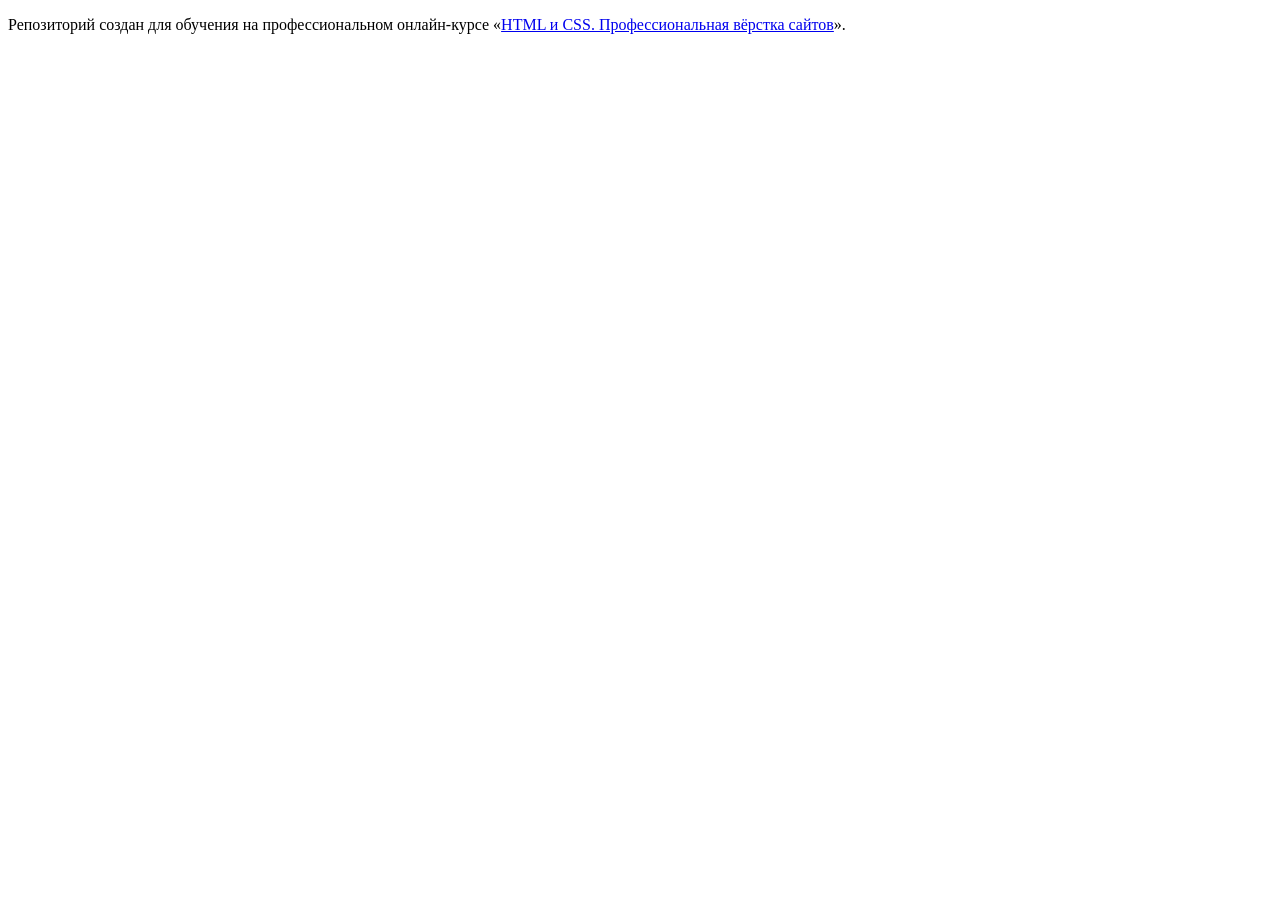
==== index.html @ a127f171 "Инициализация проекта" ====
<!DOCTYPE html>
<html lang="ru">
  <head>
    <meta charset="utf-8">
    <title>HTML Academy: {{projectTitle}}</title>
  </head>
  <body>

    <p>Репозиторий создан для обучения на профессиональном онлайн‑курсе «<a href="https://htmlacademy.ru/intensive/htmlcss">HTML и CSS. Профессиональная вёрстка сайтов</a>».</p>

  </body>
</html>
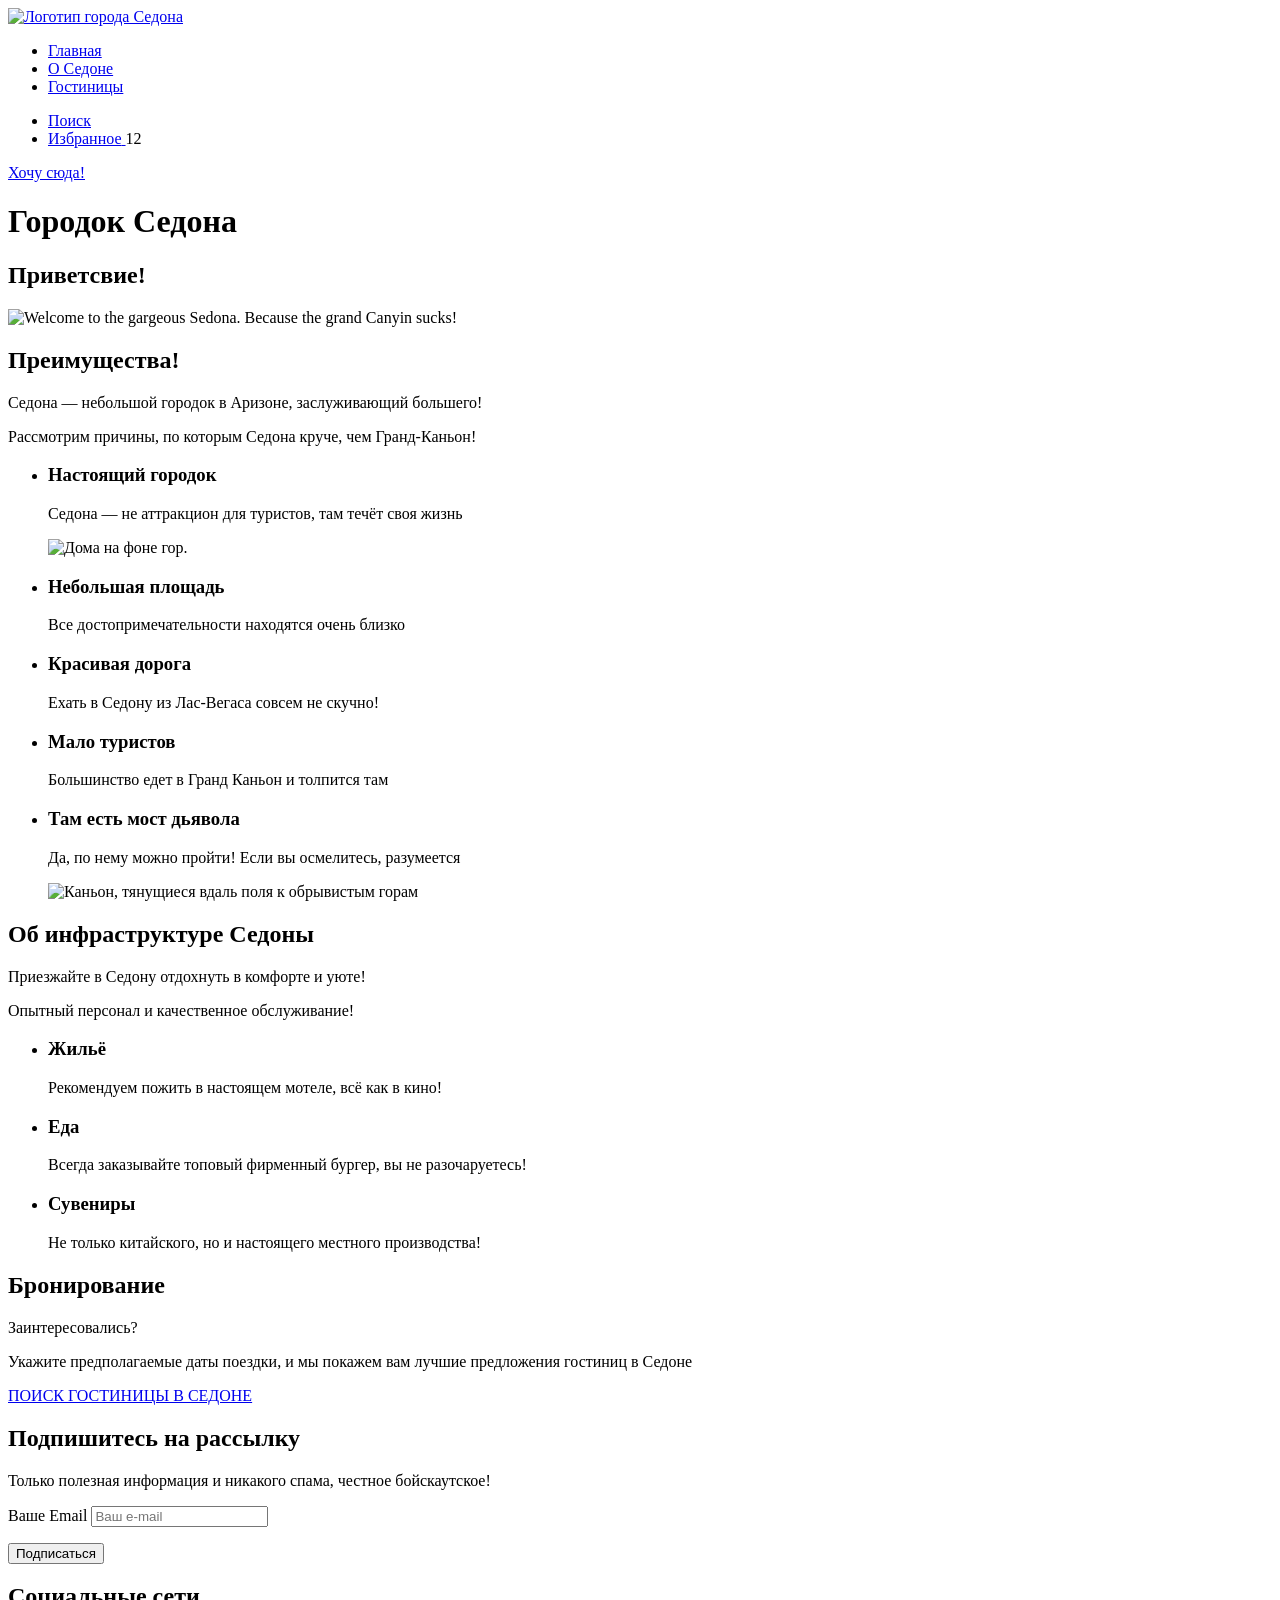
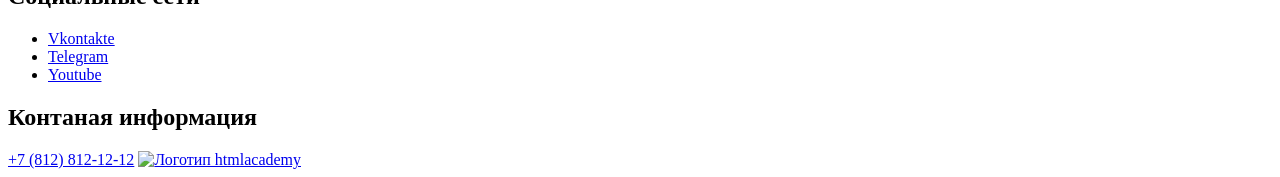
==== commit e89c9305: "Выполнена разметка "Главной страницы" и "Страницы каталога"" ====
--- a/index.html
+++ b/index.html
@@ -1,12 +1,155 @@
 <!DOCTYPE html>
 <html lang="ru">
+
   <head>
     <meta charset="utf-8">
-    <title>HTML Academy: {{projectTitle}}</title>
+    <title>Город Седона</title>
   </head>
+
   <body>
+    <header class="main-header">
+      <nav class="navigation">
+        <a class="navigation-link-logo" href="#">
+          <img class="header-logo" src="#" alt="Логотип города Седона">
+        </a>
+        <ul class="navigation-list">
+          <li class="navigation-item">
+            <a class="navigation-link navigation-link-current" href="#">Главная</a>
+          </li>
+          <li class="navigation-item">
+            <a class="navigation-link" href="information.html">О Седоне</a>
+          </li>
+          <li class="navigation-item">
+            <a class="navigation-link" href="catalog.html">Гостиницы</a>
+          </li>
+        </ul>
 
-    <p>Репозиторий создан для обучения на профессиональном онлайн‑курсе «<a href="https://htmlacademy.ru/intensive/htmlcss">HTML и CSS. Профессиональная вёрстка сайтов</a>».</p>
+        <ul class="navigation-user-list">
+          <li class="navigation-user-item">
+            <a class="navigation-user-link navigation-user-search" href="#">
+              <span class="visually-hidden">Поиск</span>
+            </a>
+          </li>
+          <li class="navigation-user-item">
+            <a class="navigation-user-link navigation-user-favorite" href="#">
+              <span class="visually-hidden">Избранное</span>
+            </a>
+            <span class="user-favorite-quantity">12</span>
+          </li>
+        </ul>
+        <a class="navigation-button" href="#">Хочу сюда!</a>
+      </nav>
+    </header>
 
+    <main class="main-index">
+      <h1>Городок Седона</h1>
+      <section class="greetings">
+        <h2 class="visually-hidden">Приветсвие!</h2>
+        <img class="greetings-img" src="#" alt="Welcome to the gargeous Sedona. Because the grand Canyin sucks!">
+      </section>
+
+      <section class="advantages">
+        <h2 class="visually-hidden">Преимущества!</h2>
+        <p class="main-description advantages-decription">Седона — небольшой городок в Аризоне, заслуживающий большего!
+        </p>
+        <p class="main-text advantages-text">Рассмотрим причины, по которым Седона круче, чем Гранд-Каньон!</p>
+        <ul class="advantages-list">
+          <li class="advantages-item">
+            <h3 class="advantages-title">Настоящий городок</h3>
+            <p class="advantages-item-description">Седона — не аттракцион для туристов, там течёт своя жизнь</p>
+            <img class="advantages-item-img" src="#" alt="Дома на фоне гор.">
+          </li>
+          <li class="advantages-item">
+            <h3 class="advantages-title">Небольшая площадь</h3>
+            <p class="advantages-item-description">Все достопримечательности находятся очень близко</p>
+          </li>
+          <li class="advantages-item">
+            <h3 class="advantages-title">Красивая дорога</h3>
+            <p class="advantages-item-description">Ехать в Седону из Лас-Вегаса совсем не скучно!</p>
+          </li>
+          <li class="advantages-item">
+            <h3 class="advantages-title">Мало туристов</h3>
+            <p class="advantages-item-description">Большинство едет в Гранд Каньон и толпится там</p>
+          </li>
+          <li class="advantages-item">
+            <h3 class="advantages-title">Там есть мост дьявола</h3>
+            <p class="advantages-item-description">Да, по нему можно пройти! Если вы осмелитесь, разумеется</p>
+            <img class="advantages-item-img" src="#" alt="Каньон, тянущиеся вдаль поля к обрывистым горам">
+          </li>
+        </ul>
+      </section>
+
+      <section class="infrastructure">
+        <h2 class="visually-hidden">Об инфраструктуре Седоны</h2>
+        <p class="main-description infrastructure-description">Приезжайте в Седону отдохнуть в комфорте и уюте!</p>
+        <p class="main-text infrastructure-text">Опытный персонал и качественное обслуживание!</p>
+        <ul class="infrastructure-list">
+          <li class="infrastructure-item">
+            <h3 class="infrastructure-title">Жильё</h3>
+            <p class="infrastructure-item-description">Рекомендуем пожить в настоящем мотеле, всё как в кино!</p>
+          </li>
+          <li class="infrastructure-item">
+            <h3 class="infrastructure-title">Еда</h3>
+            <p class="infrastructure-item-description">Всегда заказывайте топовый фирменный бургер, вы не разочаруетесь!
+            </p>
+          </li>
+          <li class="infrastructure-item">
+            <h3 class="infrastructure-title">Сувениры</h3>
+            <p class="infrastructure-item-description">Не только китайского, но и настоящего местного производства!</p>
+          </li>
+        </ul>
+      </section>
+
+      <section class="booking">
+        <h2 class="visually-hidden">Бронирование</h2>
+        <p class="main-description booking-description">Заинтересовались?</p>
+        <p class="main-text booking-text">Укажите предполагаемые даты поездки, и мы покажем вам лучшие предложения гостиниц в Седоне</p>
+        <a class="button booking-link" href="#">ПОИСК ГОСТИНИЦЫ В СЕДОНЕ</a>
+      </section>
+    </main>
+
+    <footer class="main-footer">
+      <section class="footer-subscription footer-main-subscription">
+        <h2 class="footer-subscription-title">Подпишитесь на рассылку</h2>
+        <p class="footer-subscription-text">Только полезная информация и никакого спама, честное бойскаутское!</p>
+        <form class="subscription-form" action="https://echo.htmlacademy.ru/" method="post">
+          <p class="subscription-email">
+            <label class="visually-hidden" for="email-user">Ваше Email</label>
+            <input type="email" name="email-user" id="email-user" placeholder="Ваш e-mail">
+          </p>
+          <button class="button button-email" type="submit">Подписаться</button>
+        </form>
+      </section>
+
+      <section class="footer-social">
+        <h2 class="visually-hidden">Социальные сети</h2>
+        <ul class="footer-social-list">
+          <li class="footer-social-item">
+            <a class="footer-social-link-button" href="https://vk.com/htmlacademy">
+              <span class="visually-hidden">Vkontakte</span>
+            </a>
+          </li>
+          <li class="footer-social-item">
+            <a class="footer-social-link-button" href="https://t.me/htmlacademy">
+              <span class="visually-hidden">Telegram</span>
+            </a>
+          </li>
+          <li class="footer-social-item">
+            <a class="footer-social-link-button" href="https://www.youtube.com/user/htmlacademyru">
+              <span class="visually-hidden">Youtube</span>
+            </a>
+          </li>
+        </ul>
+      </section>
+
+      <section class="footer-contacts">
+        <h2 class="visually-hidden">Контаная информация</h2>
+        <a class="footer-contacts-phone" href="tel:+78128121212">+7 (812) 812-12-12</a>
+        <a class="footer-contacts-website" href="https://htmlacademy.ru/">
+          <img class="footer-contacts-logo" src="#" alt="Логотип htmlacademy">
+        </a>
+      </section>
+    </footer>
   </body>
+
 </html>
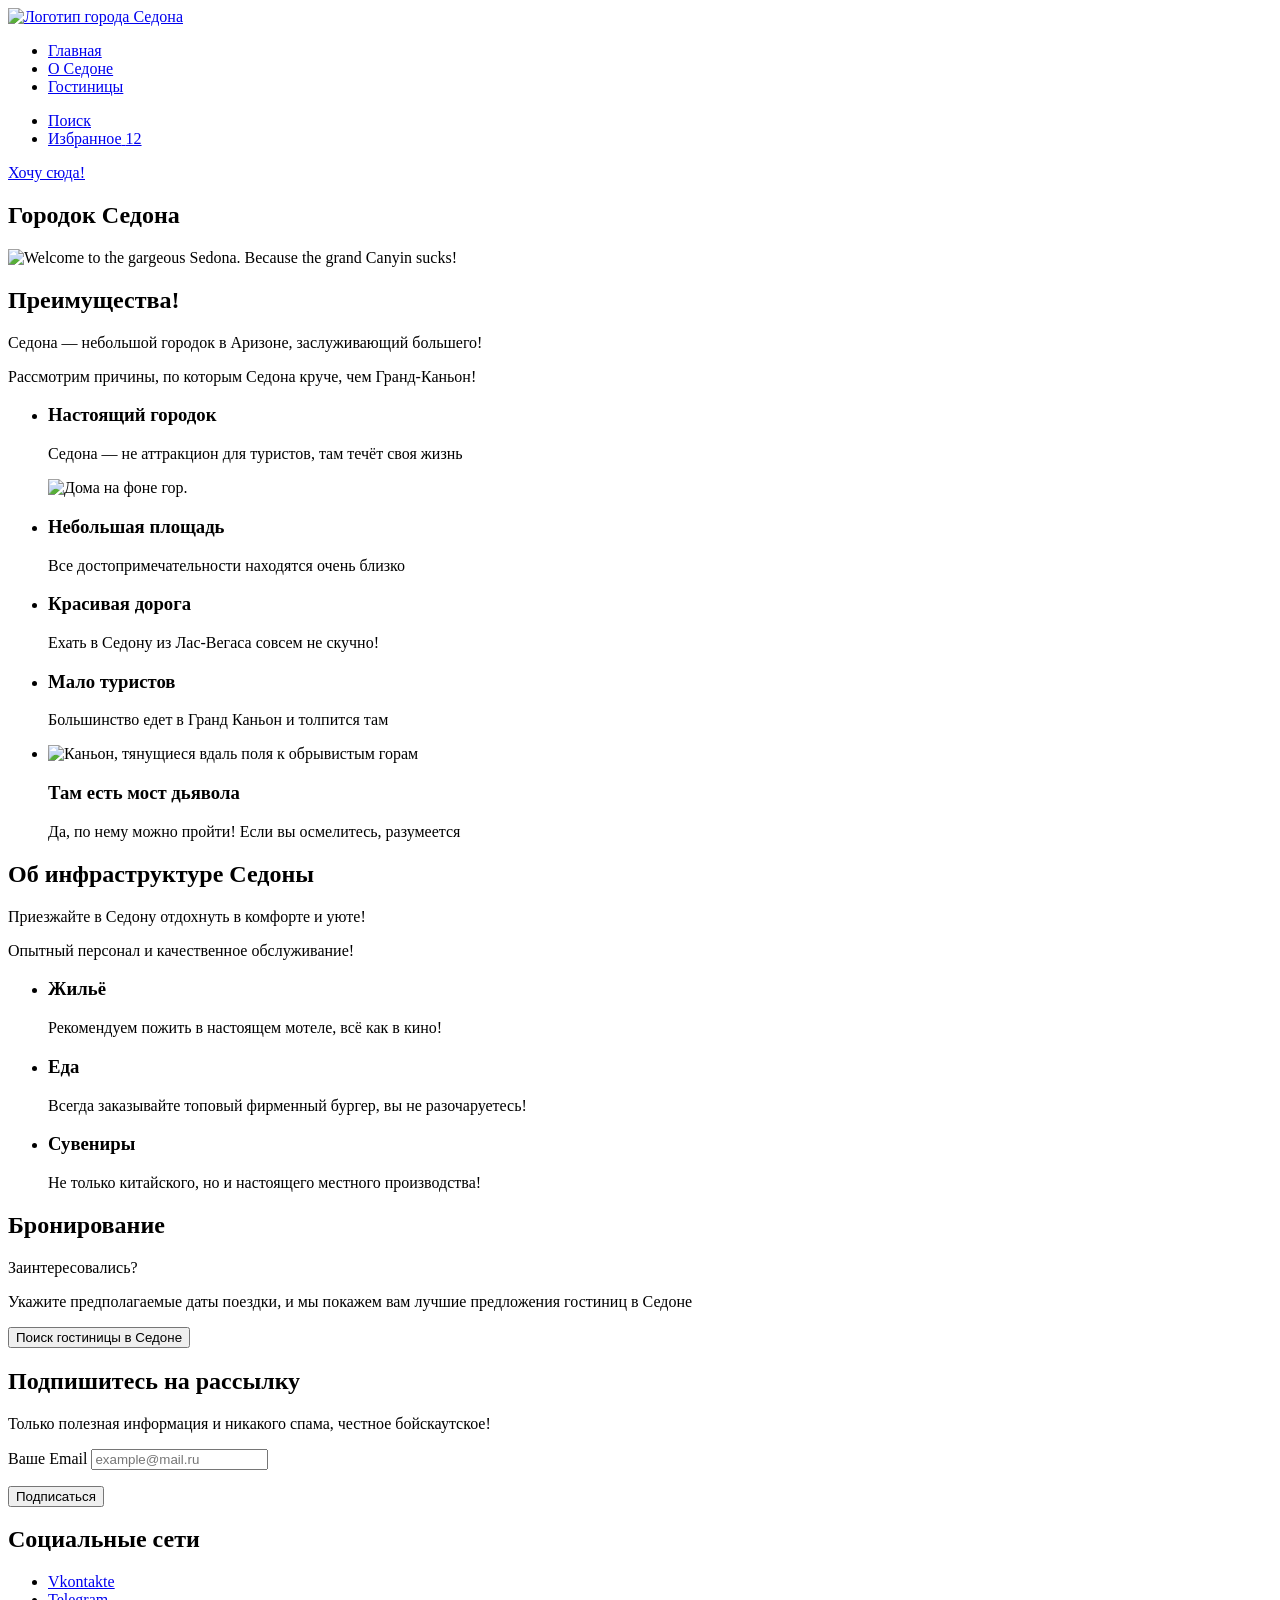
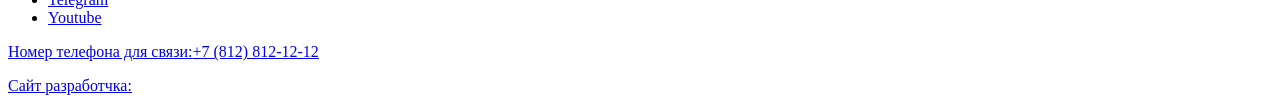
==== commit cde7795a: "Доработка разметки "Главной страницы" и "Страницы Каталог"" ====
--- a/index.html
+++ b/index.html
@@ -33,8 +33,8 @@
           <li class="navigation-user-item">
             <a class="navigation-user-link navigation-user-favorite" href="#">
               <span class="visually-hidden">Избранное</span>
+              <span class="user-favorite-quantity">12</span>
             </a>
-            <span class="user-favorite-quantity">12</span>
           </li>
         </ul>
         <a class="navigation-button" href="#">Хочу сюда!</a>
@@ -42,9 +42,8 @@
     </header>
 
     <main class="main-index">
-      <h1>Городок Седона</h1>
       <section class="greetings">
-        <h2 class="visually-hidden">Приветсвие!</h2>
+        <h1 class="main-title">Городок Седона</h1>
         <img class="greetings-img" src="#" alt="Welcome to the gargeous Sedona. Because the grand Canyin sucks!">
       </section>
 
@@ -72,9 +71,9 @@
             <p class="advantages-item-description">Большинство едет в Гранд Каньон и толпится там</p>
           </li>
           <li class="advantages-item">
+            <img class="advantages-item-img" src="#" alt="Каньон, тянущиеся вдаль поля к обрывистым горам">
             <h3 class="advantages-title">Там есть мост дьявола</h3>
             <p class="advantages-item-description">Да, по нему можно пройти! Если вы осмелитесь, разумеется</p>
-            <img class="advantages-item-img" src="#" alt="Каньон, тянущиеся вдаль поля к обрывистым горам">
           </li>
         </ul>
       </section>
@@ -103,8 +102,9 @@
       <section class="booking">
         <h2 class="visually-hidden">Бронирование</h2>
         <p class="main-description booking-description">Заинтересовались?</p>
-        <p class="main-text booking-text">Укажите предполагаемые даты поездки, и мы покажем вам лучшие предложения гостиниц в Седоне</p>
-        <a class="button booking-link" href="#">ПОИСК ГОСТИНИЦЫ В СЕДОНЕ</a>
+        <p class="main-text booking-text">Укажите предполагаемые даты поездки, и мы покажем вам лучшие предложения
+          гостиниц в Седоне</p>
+        <button class="button booking-button">Поиск гостиницы в Седоне</button>
       </section>
     </main>
 
@@ -115,7 +115,7 @@
         <form class="subscription-form" action="https://echo.htmlacademy.ru/" method="post">
           <p class="subscription-email">
             <label class="visually-hidden" for="email-user">Ваше Email</label>
-            <input type="email" name="email-user" id="email-user" placeholder="Ваш e-mail">
+            <input type="email" name="email-user" id="email-user" placeholder="example@mail.ru" required>
           </p>
           <button class="button button-email" type="submit">Подписаться</button>
         </form>
@@ -142,13 +142,17 @@
         </ul>
       </section>
 
-      <section class="footer-contacts">
-        <h2 class="visually-hidden">Контаная информация</h2>
-        <a class="footer-contacts-phone" href="tel:+78128121212">+7 (812) 812-12-12</a>
-        <a class="footer-contacts-website" href="https://htmlacademy.ru/">
-          <img class="footer-contacts-logo" src="#" alt="Логотип htmlacademy">
+      <p class="footer-phone">
+        <a class="footer-contacts-phone" href="tel:+78128121212">
+          <span class="visually-hidden">Номер телефона для связи:</span>+7 (812) 812-12-12
         </a>
-      </section>
+      </p>
+
+      <p class="footer-website-developer">
+        <a class="footer-developer-link" href="https://htmlacademy.ru/">
+          <span class="visually-hidden">Сайт разработчка:</span>
+        </a>
+      </p>
     </footer>
   </body>
 
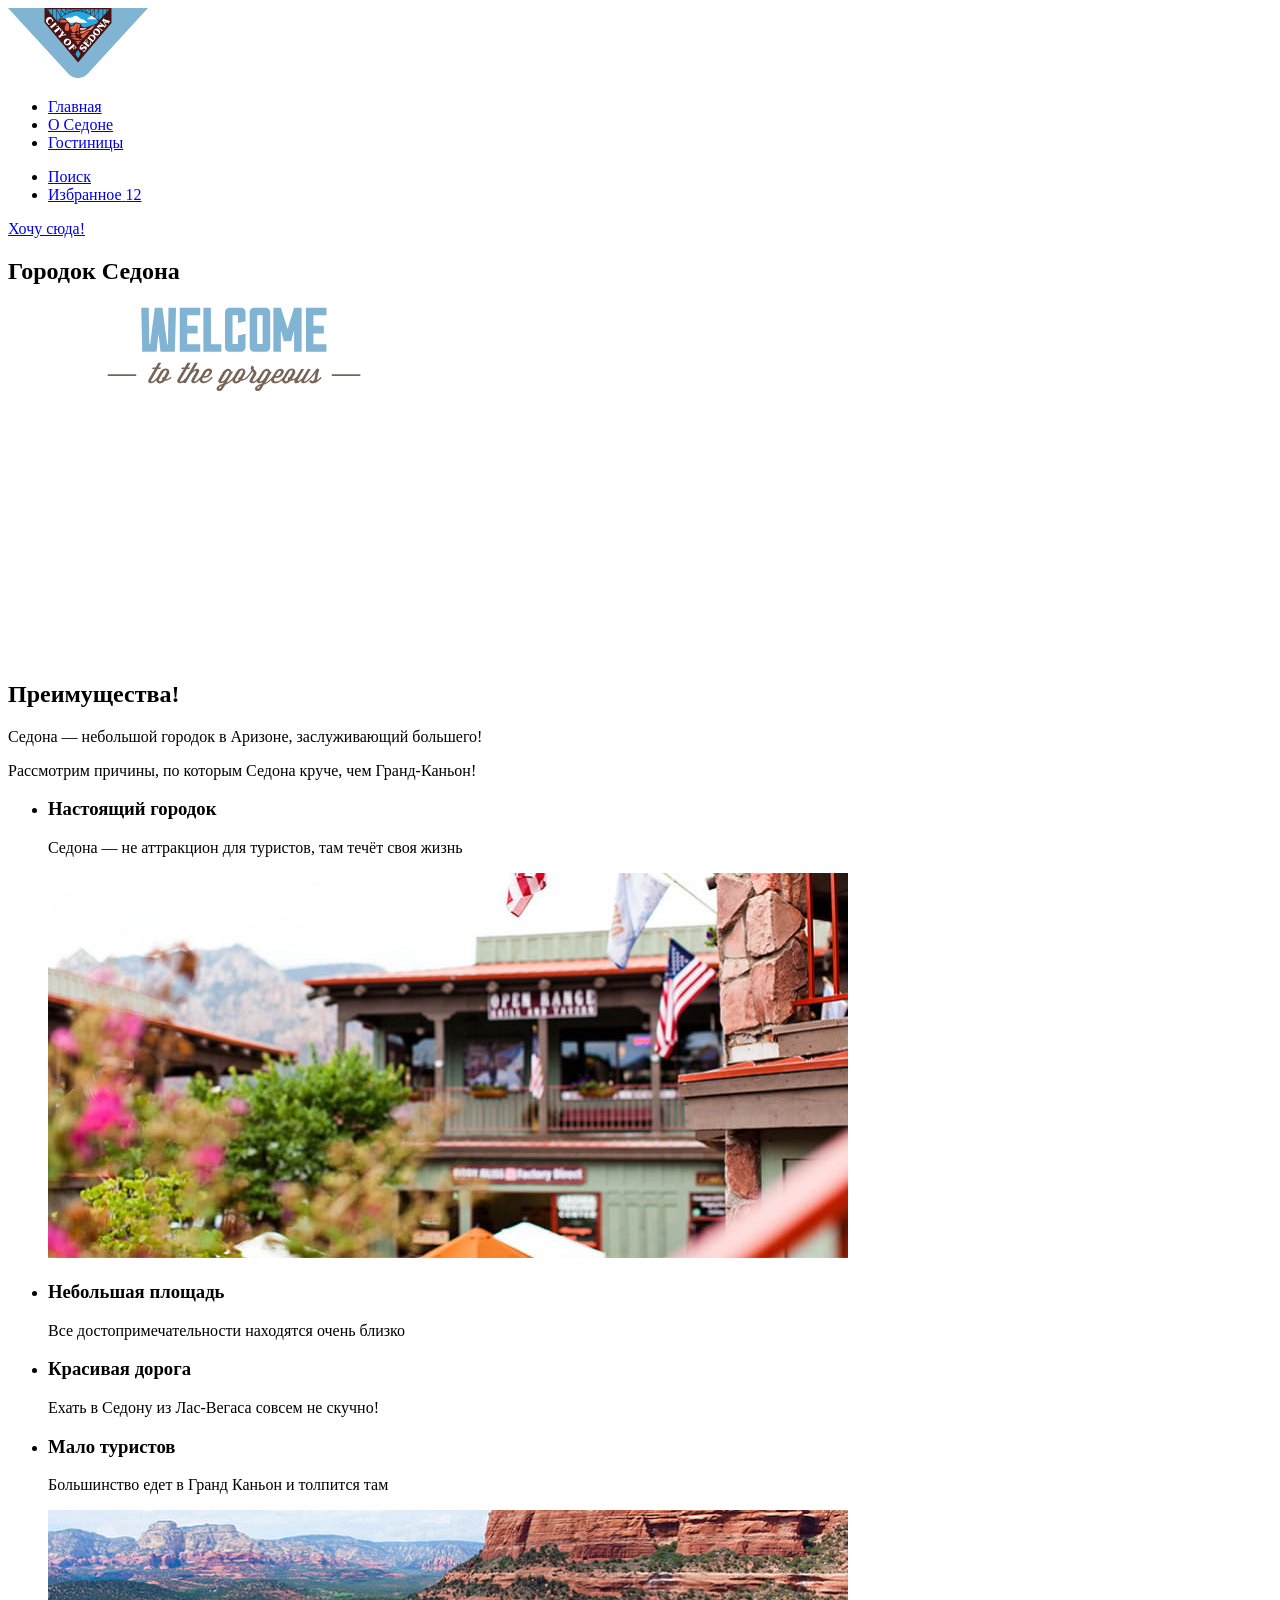
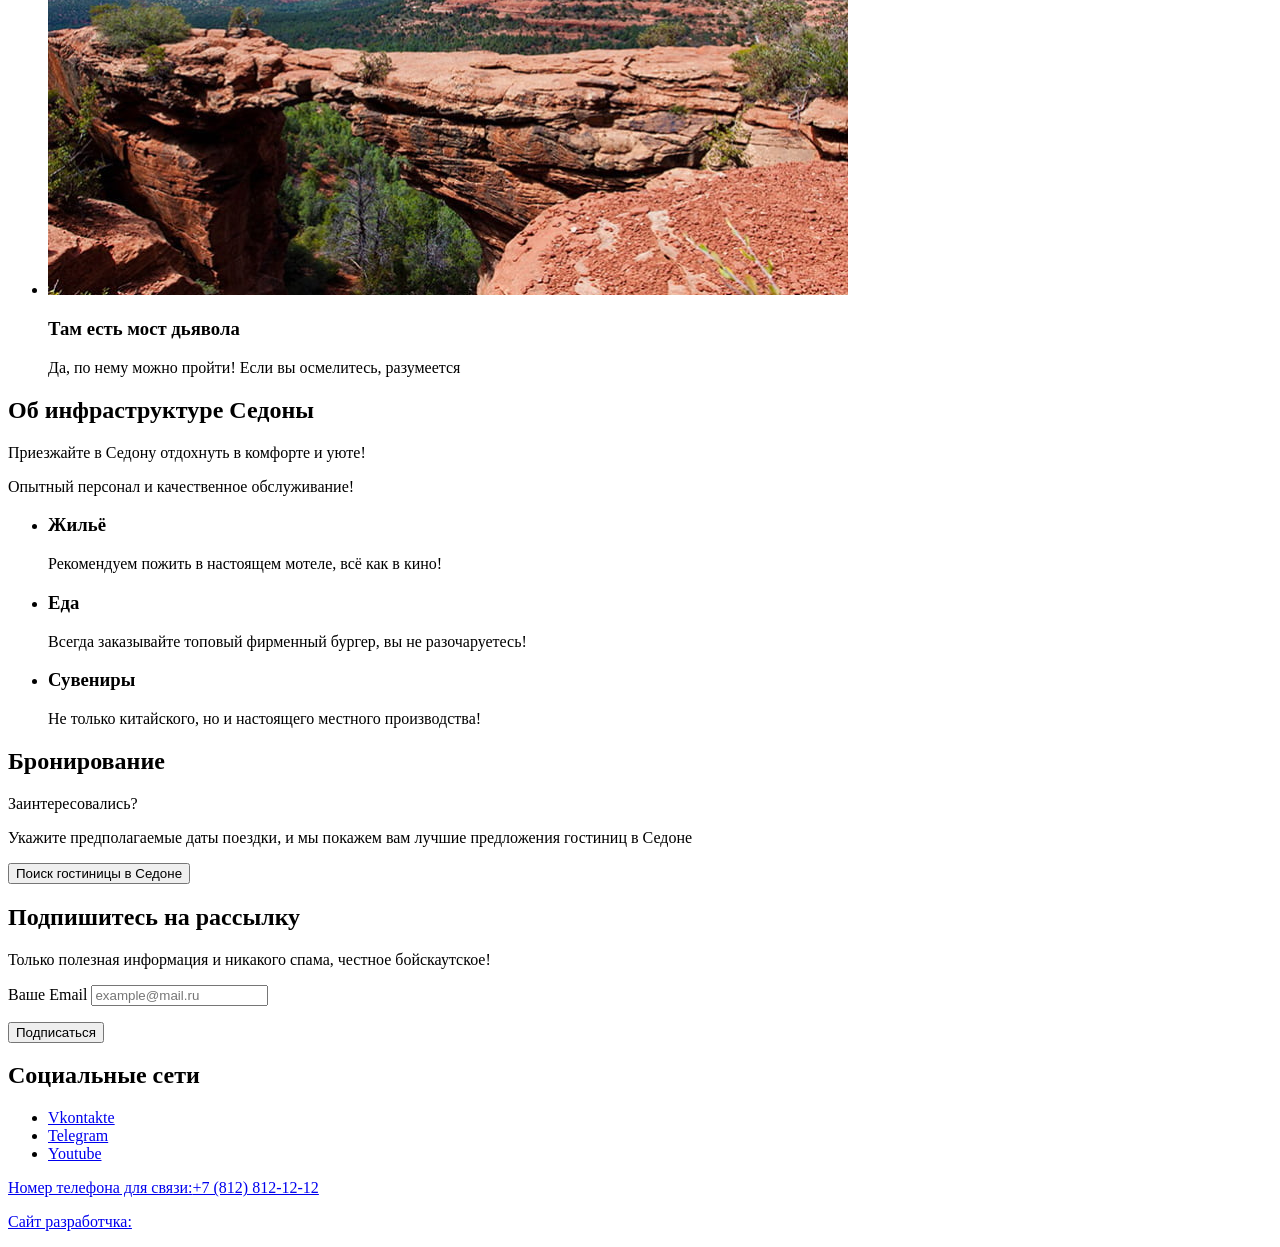
==== commit 355675ef: "Добавление графики и разметка контентных изображений" ====
--- a/index.html
+++ b/index.html
@@ -10,7 +10,7 @@
     <header class="main-header">
       <nav class="navigation">
         <a class="navigation-link-logo" href="#">
-          <img class="header-logo" src="#" alt="Логотип города Седона">
+          <img class="header-logo" src="images/logo-sedona.svg" width="140" height="70" alt="Логотип города Седона">
         </a>
         <ul class="navigation-list">
           <li class="navigation-item">
@@ -44,7 +44,7 @@
     <main class="main-index">
       <section class="greetings">
         <h1 class="main-title">Городок Седона</h1>
-        <img class="greetings-img" src="#" alt="Welcome to the gargeous Sedona. Because the grand Canyin sucks!">
+        <img class="greetings-img" src="images/welcome-sedona.svg" width="452" height="352" alt="Welcome to the gargeous Sedona. Because the grand Canyin sucks!">
       </section>
 
       <section class="advantages">
@@ -56,7 +56,7 @@
           <li class="advantages-item">
             <h3 class="advantages-title">Настоящий городок</h3>
             <p class="advantages-item-description">Седона — не аттракцион для туристов, там течёт своя жизнь</p>
-            <img class="advantages-item-img" src="#" alt="Дома на фоне гор.">
+            <img class="advantages-item-img" src="images/sedona-1.jpg" width="800" height="385" alt="Дома на фоне гор.">
           </li>
           <li class="advantages-item">
             <h3 class="advantages-title">Небольшая площадь</h3>
@@ -71,7 +71,7 @@
             <p class="advantages-item-description">Большинство едет в Гранд Каньон и толпится там</p>
           </li>
           <li class="advantages-item">
-            <img class="advantages-item-img" src="#" alt="Каньон, тянущиеся вдаль поля к обрывистым горам">
+            <img class="advantages-item-img" src="images/sedona-2.jpg" width="800" height="385" alt="Каньон, тянущиеся вдаль поля к обрывистым горам">
             <h3 class="advantages-title">Там есть мост дьявола</h3>
             <p class="advantages-item-description">Да, по нему можно пройти! Если вы осмелитесь, разумеется</p>
           </li>
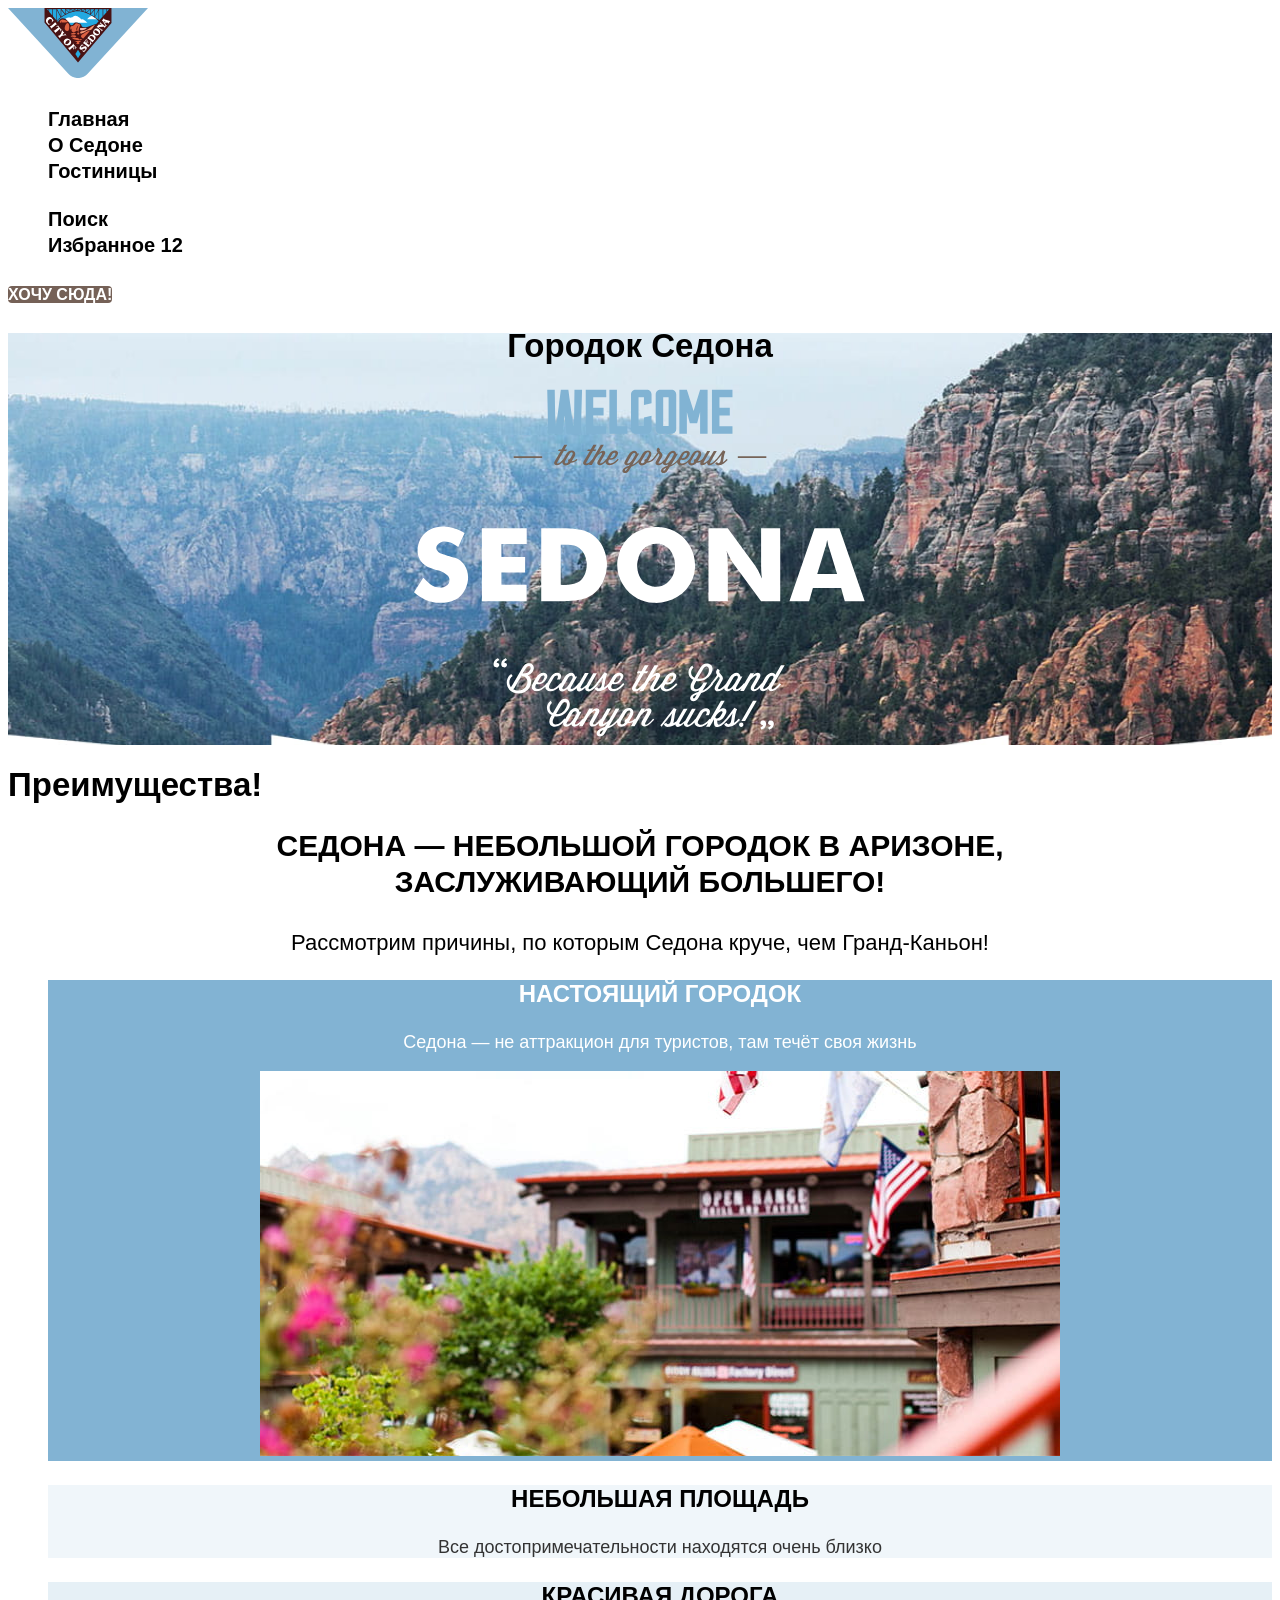
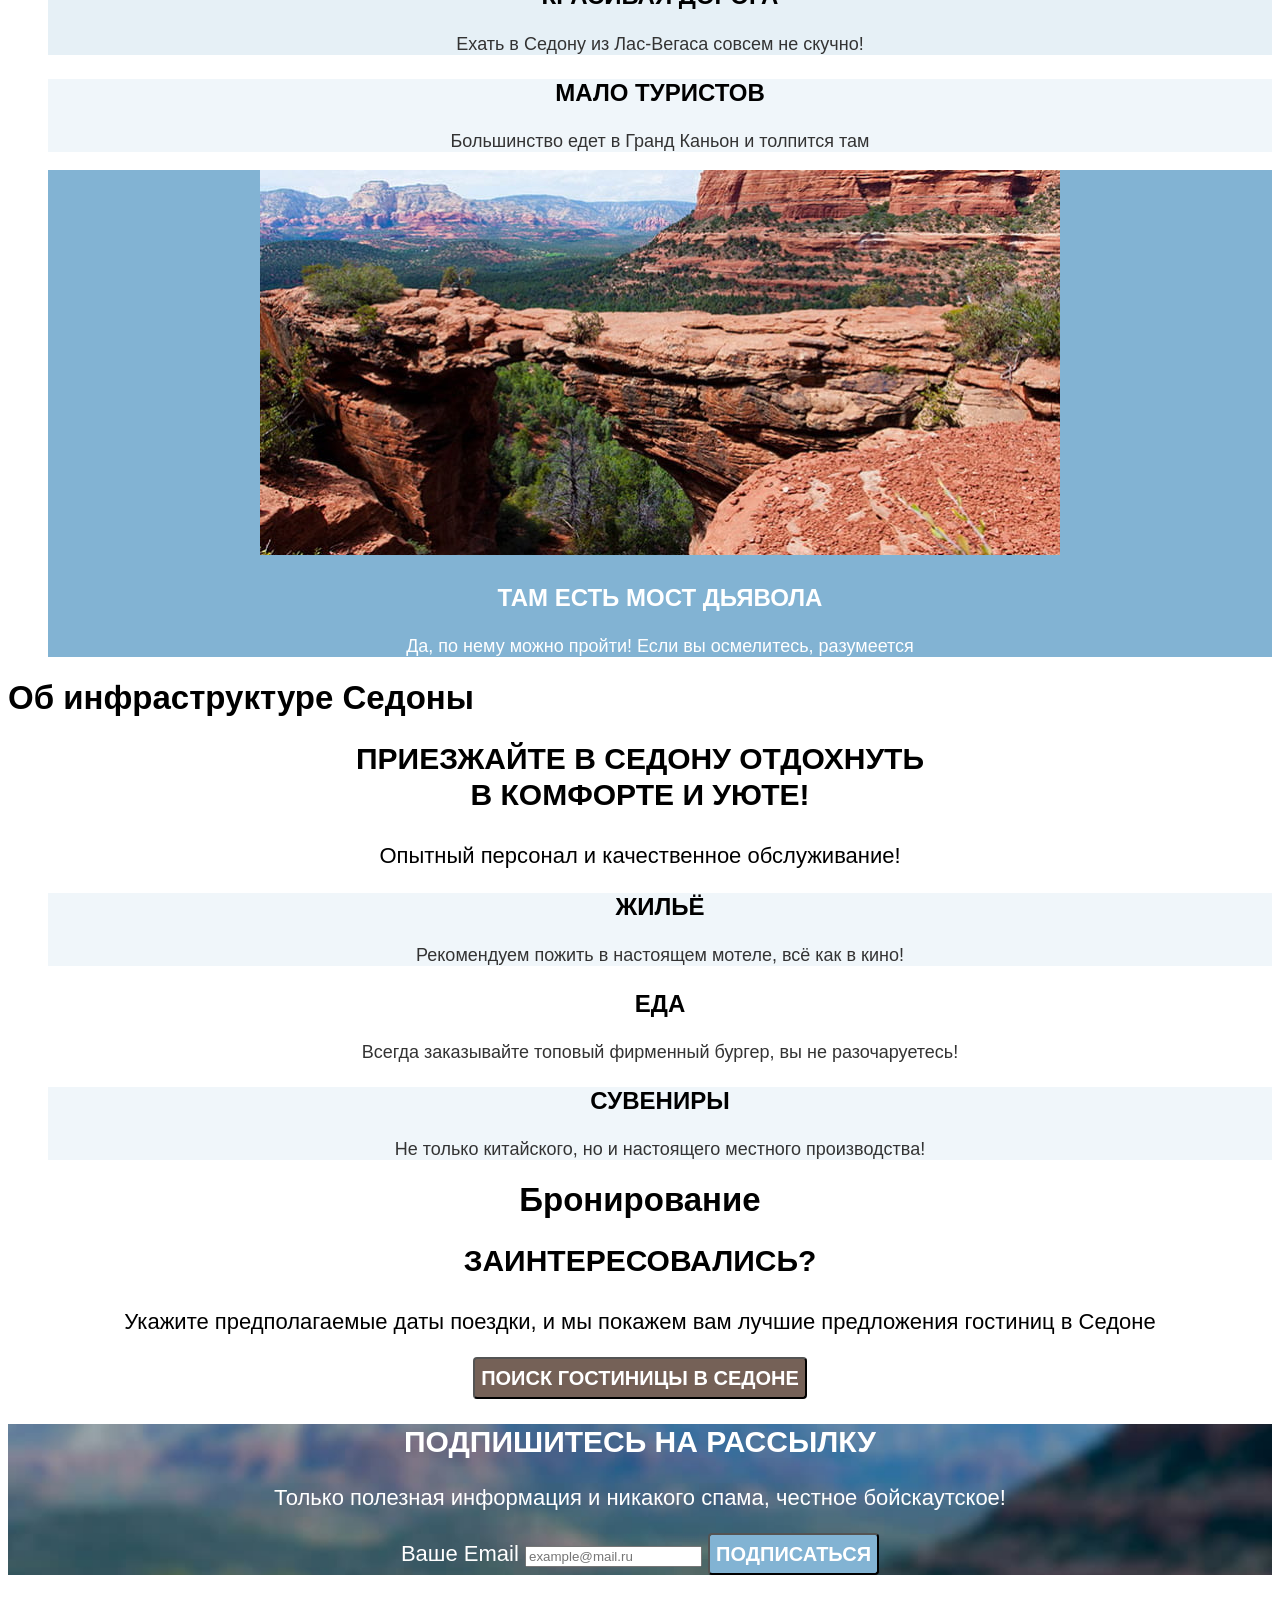
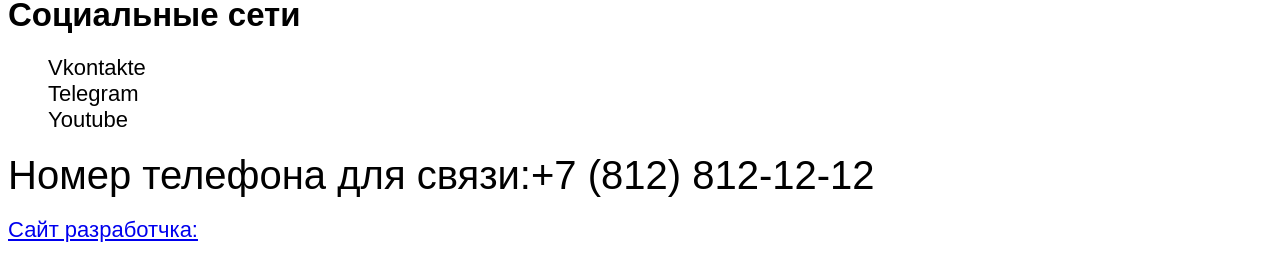
==== commit c7ad9d8a: "Базовая стилизация страниц (текст + фон)" ====
--- a/index.html
+++ b/index.html
@@ -4,6 +4,7 @@
   <head>
     <meta charset="utf-8">
     <title>Город Седона</title>
+    <link rel="stylesheet" href="styles/styles.css">
   </head>
 
   <body>
@@ -12,7 +13,7 @@
         <a class="navigation-link-logo" href="#">
           <img class="header-logo" src="images/logo-sedona.svg" width="140" height="70" alt="Логотип города Седона">
         </a>
-        <ul class="navigation-list">
+        <ul class="list">
           <li class="navigation-item">
             <a class="navigation-link navigation-link-current" href="#">Главная</a>
           </li>
@@ -24,7 +25,7 @@
           </li>
         </ul>
 
-        <ul class="navigation-user-list">
+        <ul class="list">
           <li class="navigation-user-item">
             <a class="navigation-user-link navigation-user-search" href="#">
               <span class="visually-hidden">Поиск</span>
@@ -43,58 +44,60 @@
 
     <main class="main-index">
       <section class="greetings">
-        <h1 class="main-title">Городок Седона</h1>
+        <h1 class="visually-hidden">Городок Седона</h1>
         <img class="greetings-img" src="images/welcome-sedona.svg" width="452" height="352" alt="Welcome to the gargeous Sedona. Because the grand Canyin sucks!">
       </section>
 
       <section class="advantages">
         <h2 class="visually-hidden">Преимущества!</h2>
-        <p class="main-description advantages-decription">Седона — небольшой городок в Аризоне, заслуживающий большего!
+        <p class="main-description advantages-decription">Седона — небольшой городок в Аризоне,<br>
+           заслуживающий большего!
         </p>
         <p class="main-text advantages-text">Рассмотрим причины, по которым Седона круче, чем Гранд-Каньон!</p>
-        <ul class="advantages-list">
-          <li class="advantages-item">
-            <h3 class="advantages-title">Настоящий городок</h3>
-            <p class="advantages-item-description">Седона — не аттракцион для туристов, там течёт своя жизнь</p>
+        <ul class="list">
+          <li class="list-item list-item--dark">
+            <h3 class="list-item-title item-title--light">Настоящий городок</h3>
+            <p class="list-item-description">Седона — не аттракцион для туристов, там течёт своя жизнь</p>
             <img class="advantages-item-img" src="images/sedona-1.jpg" width="800" height="385" alt="Дома на фоне гор.">
           </li>
-          <li class="advantages-item">
-            <h3 class="advantages-title">Небольшая площадь</h3>
+          <li class="list-item list-item--medium">
+            <h3 class="list-item-title">Небольшая площадь</h3>
             <p class="advantages-item-description">Все достопримечательности находятся очень близко</p>
           </li>
-          <li class="advantages-item">
-            <h3 class="advantages-title">Красивая дорога</h3>
-            <p class="advantages-item-description">Ехать в Седону из Лас-Вегаса совсем не скучно!</p>
+          <li class="list-item list-item--medium-dark">
+            <h3 class="list-item-title">Красивая дорога</h3>
+            <p class="list-item-description">Ехать в Седону из Лас-Вегаса совсем не скучно!</p>
           </li>
-          <li class="advantages-item">
-            <h3 class="advantages-title">Мало туристов</h3>
-            <p class="advantages-item-description">Большинство едет в Гранд Каньон и толпится там</p>
+          <li class="list-item list-item--medium">
+            <h3 class="list-item-title">Мало туристов</h3>
+            <p class="list-item-description">Большинство едет в Гранд Каньон и толпится там</p>
           </li>
-          <li class="advantages-item">
+          <li class="list-item list-item--dark">
             <img class="advantages-item-img" src="images/sedona-2.jpg" width="800" height="385" alt="Каньон, тянущиеся вдаль поля к обрывистым горам">
-            <h3 class="advantages-title">Там есть мост дьявола</h3>
-            <p class="advantages-item-description">Да, по нему можно пройти! Если вы осмелитесь, разумеется</p>
+            <h3 class="list-item-title item-title--light">Там есть мост дьявола</h3>
+            <p class="list-item-description">Да, по нему можно пройти! Если вы осмелитесь, разумеется</p>
           </li>
         </ul>
       </section>
 
       <section class="infrastructure">
         <h2 class="visually-hidden">Об инфраструктуре Седоны</h2>
-        <p class="main-description infrastructure-description">Приезжайте в Седону отдохнуть в комфорте и уюте!</p>
+        <p class="main-description infrastructure-description">Приезжайте в Седону отдохнуть<br>
+          в комфорте и уюте!</p>
         <p class="main-text infrastructure-text">Опытный персонал и качественное обслуживание!</p>
-        <ul class="infrastructure-list">
-          <li class="infrastructure-item">
-            <h3 class="infrastructure-title">Жильё</h3>
-            <p class="infrastructure-item-description">Рекомендуем пожить в настоящем мотеле, всё как в кино!</p>
+        <ul class="list">
+          <li class="list-item list-item--medium">
+            <h3 class="list-item-title">Жильё</h3>
+            <p class="list-item-description">Рекомендуем пожить в настоящем мотеле, всё как в кино!</p>
           </li>
-          <li class="infrastructure-item">
-            <h3 class="infrastructure-title">Еда</h3>
-            <p class="infrastructure-item-description">Всегда заказывайте топовый фирменный бургер, вы не разочаруетесь!
+          <li class="list-item list-item--light">
+            <h3 class="list-item-title">Еда</h3>
+            <p class="list-item-description">Всегда заказывайте топовый фирменный бургер, вы не разочаруетесь!
             </p>
           </li>
-          <li class="infrastructure-item">
-            <h3 class="infrastructure-title">Сувениры</h3>
-            <p class="infrastructure-item-description">Не только китайского, но и настоящего местного производства!</p>
+          <li class="list-item list-item--medium">
+            <h3 class="list-item-title">Сувениры</h3>
+            <p class="list-item-description">Не только китайского, но и настоящего местного производства!</p>
           </li>
         </ul>
       </section>
@@ -116,14 +119,15 @@
           <p class="subscription-email">
             <label class="visually-hidden" for="email-user">Ваше Email</label>
             <input type="email" name="email-user" id="email-user" placeholder="example@mail.ru" required>
+            <button class="button button-email" type="submit">Подписаться</button>
           </p>
-          <button class="button button-email" type="submit">Подписаться</button>
+
         </form>
       </section>
 
       <section class="footer-social">
         <h2 class="visually-hidden">Социальные сети</h2>
-        <ul class="footer-social-list">
+        <ul class="list">
           <li class="footer-social-item">
             <a class="footer-social-link-button" href="https://vk.com/htmlacademy">
               <span class="visually-hidden">Vkontakte</span>
--- a/styles/styles.css
+++ b/styles/styles.css
@@ -0,0 +1,310 @@
+@font-face {
+  font-family: "PT Sans";
+  font-style: normal;
+  font-weight: 400;
+  src: url("../fonts/ptsans-400.woff2") format(".woff2");
+  font-display: swap;
+}
+
+@font-face {
+  font-family: "PT Sans";
+  font-style: normal;
+  font-weight: 700;
+  src: url("../fonts/ptsans-700.woff2") format(".woff2");
+  font-display: swap;
+}
+
+body {
+  font-family: "PT Sans", "Arial", sans-serif;
+  font-size: 22px;
+  line-height: 26px;
+  color: #000000;
+  background-color: #ffffff;
+}
+
+.list {
+  list-style: none;
+}
+
+.navigation-link,
+.navigation-user-link {
+  font-size: 20px;
+  line-height: 24px;
+  text-decoration: none;
+  font-weight: 700;
+  text-transform: capitalize;
+  text-align: center;
+
+  color: #000000;
+  background-color: #ffffff;
+}
+
+.navigation-button {
+  border-radius: 4px;
+
+  text-decoration: none;
+  font-size: 16px;
+  text-transform: uppercase;
+  line-height: 20px;
+  font-weight: 700;
+
+  color: #ffffff;
+  background-color: #756157;
+}
+
+.greetings {
+  text-align: center;
+  color: #000000;
+  background-image: url("../images/background/background-welcome.jpg");
+  background-color: #83e659;
+  background-position: center;
+  background-size: cover;
+  background-repeat: no-repeat;;
+}
+
+.main-description {
+  font-size: 30px;
+  font-weight: bold;
+  text-transform: uppercase;
+  line-height: 36px;
+  text-align: center;
+}
+
+.main-text {
+  font-size: 22px;
+  line-height: 26px;
+  text-align: center;
+}
+
+.list-item {
+  font-size: 18px;
+  line-height: 21px;
+  text-align: center;
+}
+
+.list-item--dark {
+  background-color: rgba(130, 179, 211, 100%);
+  color: #ffffff;
+}
+
+.list-item--medium {
+  background-color: rgba(131, 179, 211, 12%);
+  color: #333333;
+}
+
+.list-item--medium-dark {
+  background-color: rgba(131, 179, 211, 20%);
+  color: #333333;
+}
+
+.list-item--light {
+  background-color: #ffffff;
+  color: #333333;
+}
+
+.list-item-title {
+  font-size: 24px;
+  line-height: 28px;
+  font-weight: 700;
+  text-transform: uppercase;
+  color: #000000;
+}
+
+.item-title--light {
+  color: #ffffff;
+}
+
+.booking {
+  text-align: center;
+}
+
+.button {
+  font-size: 20px;
+  font-weight: 700;
+  line-height: 36px;
+  border-radius: 4px;
+  text-transform: uppercase;
+  text-align: center;
+}
+
+.booking-button {
+  background-color: #756157;
+  color: #ffffff
+}
+
+.footer-subscription {
+  font-size: 22;
+  line-height: 26px;
+  text-align: center;
+  color: #333333;
+  background-color: #ffffff;
+}
+
+.footer-main-subscription {
+  color: #ffffff;
+  background-image: url("../images/background/subscription-background.jpg");
+  background-size: cover;
+  background-position: center;
+  background-repeat: no-repeat;
+  background-color: #333333;
+}
+
+.footer-subscription-title {
+  font-size: 30px;
+  line-height: 36px;
+  text-transform: uppercase;
+}
+
+.button-email {
+  background-color: #82B3D3;
+  color: #ffffff;
+}
+
+.footer-contacts-phone {
+  font-size: 40px;
+  text-decoration: none;
+  text-align: center;
+  line-height: 40px;
+  color: #000000;
+  background-color: #ffffff;
+}
+
+.footer-social-link-button {
+  text-decoration: none;
+  color: #000000;
+  background-color: #ffffff;
+}
+
+/* Каталог */
+.header-catalog {
+  background-image: url(../images/background/filter-background.jpg);
+  background-size: cover;
+  background-position: center;
+  background-repeat: no-repeat;
+  background-color: #000000;
+  color: #ffffff;
+}
+
+.catalog-title {
+  font-size: 60px;
+  font-weight: 700;
+  line-height: 74px;
+  text-transform: capitalize;
+}
+
+.bread-crumbs-link {
+  font-size: 16px;
+  line-height: 21px;
+  text-decoration: none;
+  color: #ffffff;
+}
+
+.filter-group {
+  border: none;
+  text-align: left;
+}
+
+.filter-title {
+  font-size: 20px;
+  font-weight: 700;
+  line-height: 24px;
+}
+
+.filter-list {
+  list-style: none;
+}
+
+.filter-item {
+  font-size: 18px;
+  line-height: 23px;
+}
+
+.button-submit {
+  font-size: 16px;
+  line-height: 20px;
+  background-color: #82B3D3;
+  color: #ffffff;
+}
+
+.button-reset {
+  font-size: 16px;
+  line-height: 20px;
+  background-color: rgba(130, 179, 211, 0%);
+  color: #ffffff;
+}
+
+.proposals {
+  font-size: 30px;
+  font-weight: 700;
+  line-height: 36px;
+  text-transform: uppercase;
+}
+
+.catalog-proposals-list {
+  list-style: none;
+}
+
+.card-proposals-title {
+  font-size: 24px;
+  font-weight: 700;
+  line-height: 28px;
+  text-align: left;
+}
+
+.card-proposals-descriptio {
+  font-size: 18px;
+  line-height: 21px;
+  color: #333333;
+}
+
+.card-proposals-link {
+  padding: 8px 26px;
+  font-size: 16px;
+  font-weight: 700;
+  line-height: 20px;
+  text-decoration: none;
+  color: #ffffff;
+  background-color: #756157;
+}
+
+.card-proposals-button {
+  padding: 8px 20px;
+  border: none;
+  font-size: 16px;
+  font-weight: 700;
+  line-height: 20px;
+  color: #ffffff;
+  background-color: #82B3D3;
+}
+
+.card-proposals-button--current {
+  background-color: #7DB54F;
+}
+
+.card-proposals-rating-text {
+  font-size: 16px;
+  line-height: 20px;
+  text-align: center;
+  text-transform: uppercase;
+  color: #333333;
+  background-color: #F2F2F2;
+}
+
+.catalog-pagination-link {
+  text-decoration: none;
+  font-size: 20px;
+  font-weight: 700;
+  line-height: 26px;
+  color: #ffffff;
+  background-color: #82B3D3;
+}
+
+.pagination-current {
+  color: #000000;
+  background-color: #F2F2F2;
+}
+
+.pagination-none {
+  color: #000000;
+  background-color: inherit;
+}
